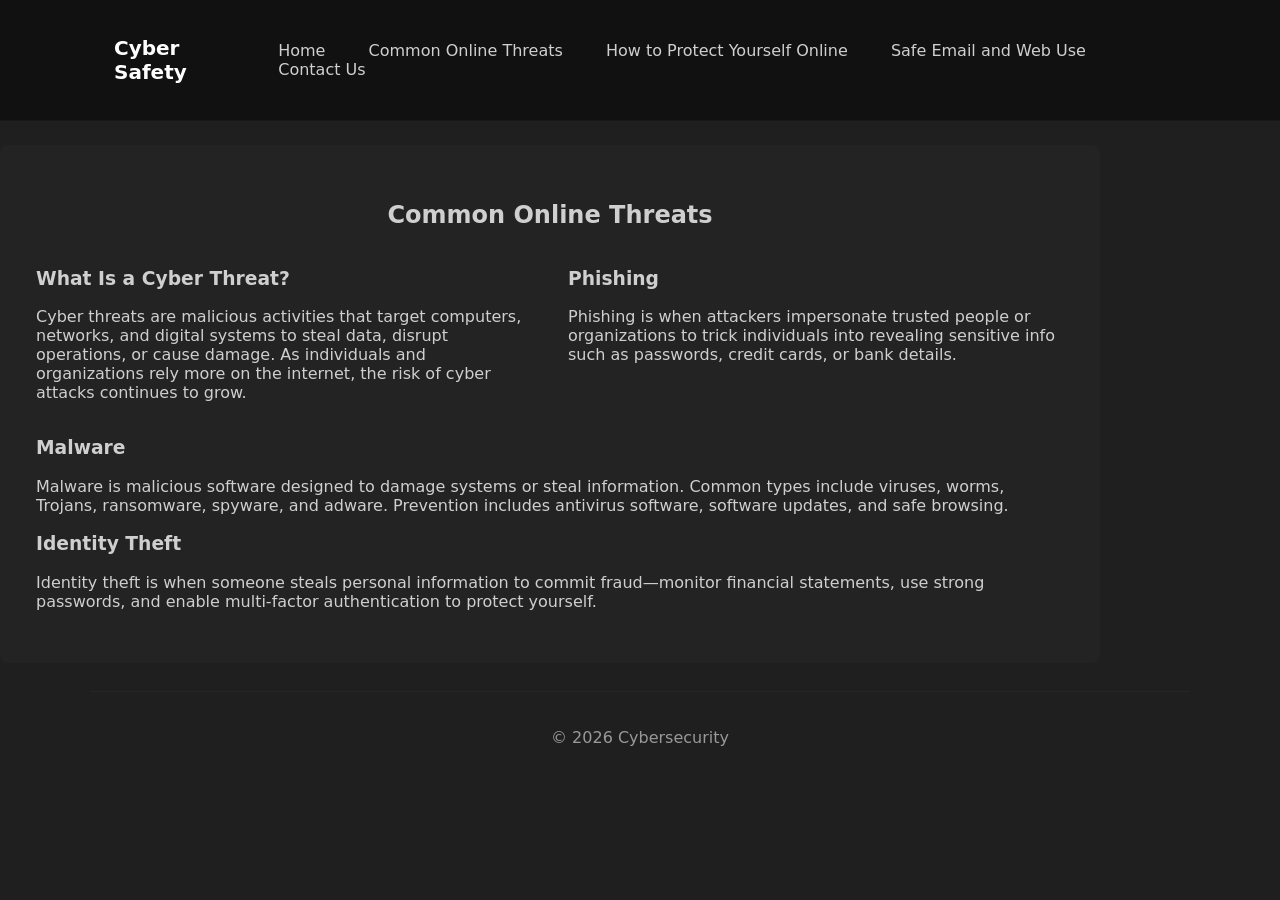
==== common-threats.html @ c885170a "Website" ====
<!doctype html>
<html lang="en">
<head>
<!--
  Author(s):
    - Brayden Updike
-->

  <meta charset="utf-8" />
  <meta name="viewport" content="width=device-width,initial-scale=1" />
  <title>Common Online Threats</title>
  <link rel="stylesheet" href="css/styles.css">

</head>
<body>
  <header class="site-header">
    <div class="container header-inner">
      <h1 class="logo">Cyber Safety</h1>
      <nav class="site-nav">
        <a href="index.html">Home</a>
        <a href="common-threats.html">Common Online Threats</a>
        <a href="protect-yourself.html">How to Protect Yourself Online</a>
        <a href="safe-email.html">Safe Email and Web Use</a>
        <a href="contact.html">Contact Us</a>
      </nav>
    </div>
  </header>

  <main class="panel container">
  <h2 class="center">Common Online Threats</h2>

  <section class="two-col">
    <article>
      <h3>What Is a Cyber Threat?</h3>
      <p>Cyber threats are malicious activities that target computers, networks, and digital systems to steal data, disrupt operations, or cause damage. As individuals and organizations rely more on the internet, the risk of cyber attacks continues to grow.</p>
    </article>

    <article>
      <h3>Phishing</h3>
      <p>Phishing is when attackers impersonate trusted people or organizations to trick individuals into revealing sensitive info such as passwords, credit cards, or bank details.</p>
    </article>
  </section>

  <section>
    <h3>Malware</h3>
    <p>Malware is malicious software designed to damage systems or steal information. Common types include viruses, worms, Trojans, ransomware, spyware, and adware. Prevention includes antivirus software, software updates, and safe browsing.</p>
  </section>

  <section>
    <h3>Identity Theft</h3>
    <p>Identity theft is when someone steals personal information to commit fraud—monitor financial statements, use strong passwords, and enable multi-factor authentication to protect yourself.</p>
  </section>
</main>


  <footer class="site-footer container">
    <p>&copy; 2026 Cybersecurity</p>
  </footer>
</body>
</html>
---- css/styles.css ----
:root{
  --bg:#1f1f1f;
  --panel:#232323;
  --muted:#cfcfcf;
  --accent:#ffffff;
  --container-width:1100px;
}
*{box-sizing:border-box}
html,body{height:100%;margin:0;font-family:system-ui,-apple-system,"Segoe UI",Roboto,"Helvetica Neue",Arial;}
body{background:var(--bg);color:var(--muted);-webkit-font-smoothing:antialiased;}
.container{max-width:var(--container-width);margin:0 auto;padding:24px;}
.site-header{background:#111;padding:12px 0;border-bottom:1px solid rgba(255,255,255,0.03);}
.header-inner{display:flex;align-items:center;justify-content:space-between;}
.logo{color:var(--accent);margin:0;font-size:20px}
.site-nav a{color:var(--muted);text-decoration:none;margin-left:18px;padding:8px 10px;border-radius:8px}
.site-nav a:hover{background:rgba(255,255,255,0.03);color:var(--accent)}
.hero{display:flex;gap:24px;align-items:center;padding:36px 0;}
.intro{flex:1;background:var(--panel);padding:36px;border-radius:8px;text-align:center}
.intro h2{color:var(--accent);margin-top:0}
.intro p{max-width:760px;margin:18px auto 0;line-height:1.6}
.hero-image img{max-width:320px;border-radius:6px;display:block}
.panel{background:var(--panel);padding:36px;border-radius:8px;margin:24px 0}
.center{text-align:center}
.two-col{display:flex;gap:36px;align-items:flex-start;flex-wrap:wrap}
.two-col > article, .two-col > div{flex:1;min-width:260px}
.three-col{display:flex;gap:24px;flex-wrap:wrap}
.three-col > div{flex:1;min-width:220px;background:rgba(0,0,0,0.04);padding:18px;border-radius:6px}
.site-footer{border-top:1px solid rgba(255,255,255,0.03);padding:20px 0;margin-top:28px;text-align:center;color:#999}
.contact-grid{display:grid;grid-template-columns:1fr 420px;gap:36px;align-items:start}
.contact-left ul{list-style:disc;padding-left:20px}
.contact-form{background:#fff;color:#111;padding:20px;border-radius:8px}
.contact-form label{display:block;margin-bottom:12px;color:#222}
.contact-form input, .contact-form textarea{width:100%;padding:10px;border:1px solid #ddd;border-radius:6px}
.contact-form button{display:block;margin-top:12px;padding:10px 14px;border-radius:8px;background:#222;color:#fff;border:none}
.newsletter{display:flex;gap:12px;margin-top:8px}
.newsletter input{flex:1;padding:10px;border-radius:8px;border:1px solid #ddd}
.newsletter button{padding:10px 14px;border-radius:8px;background:#222;color:#fff;border:none}
@media (max-width:900px){
  .hero{flex-direction:column}
  .site-nav{display:none}
  .contact-grid{grid-template-columns:1fr}
}
img {
  max-width: 100%;
  height: auto;
  border-radius: 8px;
}

/* ===== Hero Image on Home Page ===== */

.hero-photo {
  width: 100%;
  max-width: 550px;
  height: auto;
  border-radius: 10px;
  box-shadow: 0 10px 30px rgba(0,0,0,0.5);
}
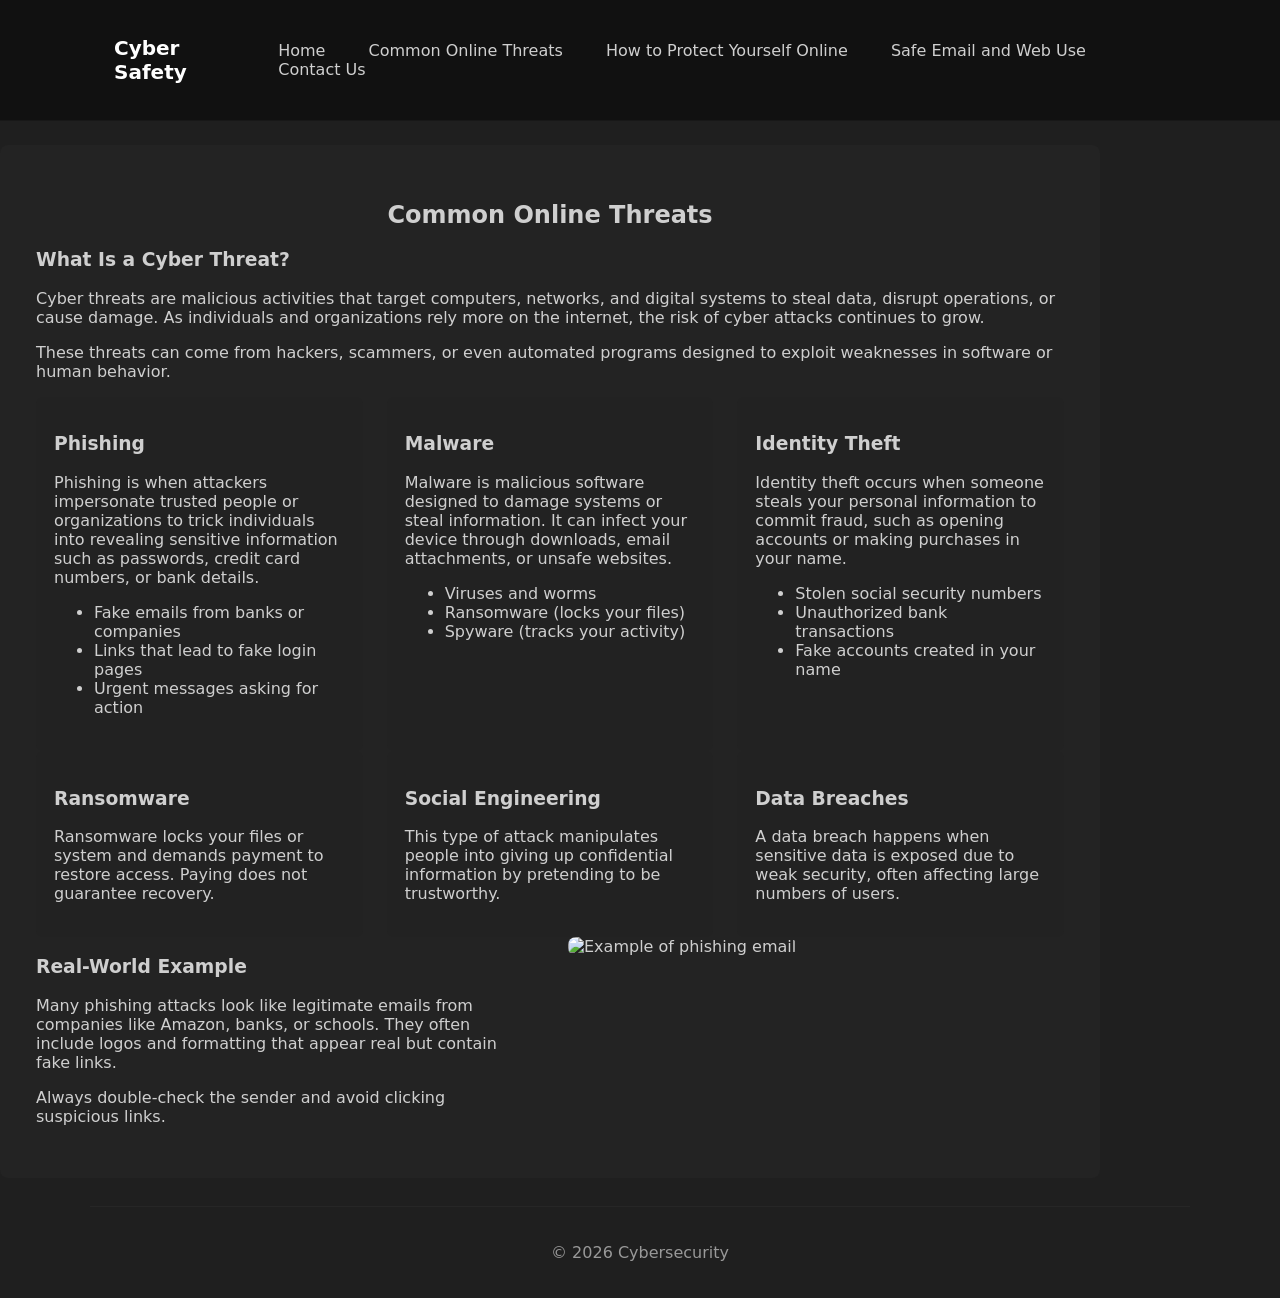
==== commit ee19a654: "Update common-threats.html" ====
--- a/common-threats.html
+++ b/common-threats.html
@@ -5,13 +5,12 @@
   Author(s):
     - Brayden Updike
 -->
-
   <meta charset="utf-8" />
   <meta name="viewport" content="width=device-width,initial-scale=1" />
   <title>Common Online Threats</title>
   <link rel="stylesheet" href="css/styles.css">
+</head>
 
-</head>
 <body>
   <header class="site-header">
     <div class="container header-inner">
@@ -27,34 +26,109 @@
   </header>
 
   <main class="panel container">
-  <h2 class="center">Common Online Threats</h2>
 
-  <section class="two-col">
-    <article>
+    <h2 class="center">Common Online Threats</h2>
+
+    <!-- Intro -->
+    <section>
       <h3>What Is a Cyber Threat?</h3>
-      <p>Cyber threats are malicious activities that target computers, networks, and digital systems to steal data, disrupt operations, or cause damage. As individuals and organizations rely more on the internet, the risk of cyber attacks continues to grow.</p>
-    </article>
+      <p>
+        Cyber threats are malicious activities that target computers, networks, and digital systems to steal data, disrupt operations, or cause damage. As individuals and organizations rely more on the internet, the risk of cyber attacks continues to grow.
+      </p>
+      <p>
+        These threats can come from hackers, scammers, or even automated programs designed to exploit weaknesses in software or human behavior.
+      </p>
+    </section>
 
-    <article>
-      <h3>Phishing</h3>
-      <p>Phishing is when attackers impersonate trusted people or organizations to trick individuals into revealing sensitive info such as passwords, credit cards, or bank details.</p>
-    </article>
-  </section>
+    <!-- Threat Cards -->
+    <section class="three-col">
 
-  <section>
-    <h3>Malware</h3>
-    <p>Malware is malicious software designed to damage systems or steal information. Common types include viruses, worms, Trojans, ransomware, spyware, and adware. Prevention includes antivirus software, software updates, and safe browsing.</p>
-  </section>
+      <div class="card">
+        <h3>Phishing</h3>
+        <p>
+          Phishing is when attackers impersonate trusted people or organizations to trick individuals into revealing sensitive information such as passwords, credit card numbers, or bank details.
+        </p>
+        <ul>
+          <li>Fake emails from banks or companies</li>
+          <li>Links that lead to fake login pages</li>
+          <li>Urgent messages asking for action</li>
+        </ul>
+      </div>
 
-  <section>
-    <h3>Identity Theft</h3>
-    <p>Identity theft is when someone steals personal information to commit fraud—monitor financial statements, use strong passwords, and enable multi-factor authentication to protect yourself.</p>
-  </section>
-</main>
+      <div class="card">
+        <h3>Malware</h3>
+        <p>
+          Malware is malicious software designed to damage systems or steal information. It can infect your device through downloads, email attachments, or unsafe websites.
+        </p>
+        <ul>
+          <li>Viruses and worms</li>
+          <li>Ransomware (locks your files)</li>
+          <li>Spyware (tracks your activity)</li>
+        </ul>
+      </div>
 
+      <div class="card">
+        <h3>Identity Theft</h3>
+        <p>
+          Identity theft occurs when someone steals your personal information to commit fraud, such as opening accounts or making purchases in your name.
+        </p>
+        <ul>
+          <li>Stolen social security numbers</li>
+          <li>Unauthorized bank transactions</li>
+          <li>Fake accounts created in your name</li>
+        </ul>
+      </div>
+
+    </section>
+
+    <!-- Additional Threats -->
+    <section class="three-col">
+
+      <div class="card">
+        <h3>Ransomware</h3>
+        <p>
+          Ransomware locks your files or system and demands payment to restore access. Paying does not guarantee recovery.
+        </p>
+      </div>
+
+      <div class="card">
+        <h3>Social Engineering</h3>
+        <p>
+          This type of attack manipulates people into giving up confidential information by pretending to be trustworthy.
+        </p>
+      </div>
+
+      <div class="card">
+        <h3>Data Breaches</h3>
+        <p>
+          A data breach happens when sensitive data is exposed due to weak security, often affecting large numbers of users.
+        </p>
+      </div>
+
+    </section>
+
+    <!-- Image Section -->
+    <section class="two-col">
+      <div>
+        <h3>Real-World Example</h3>
+        <p>
+          Many phishing attacks look like legitimate emails from companies like Amazon, banks, or schools. They often include logos and formatting that appear real but contain fake links.
+        </p>
+        <p>
+          Always double-check the sender and avoid clicking suspicious links.
+        </p>
+      </div>
+
+      <div>
+        <img src="images/phishing-example.jpg" alt="Example of phishing email">
+      </div>
+    </section>
+
+  </main>
 
   <footer class="site-footer container">
     <p>&copy; 2026 Cybersecurity</p>
   </footer>
+
 </body>
 </html>
